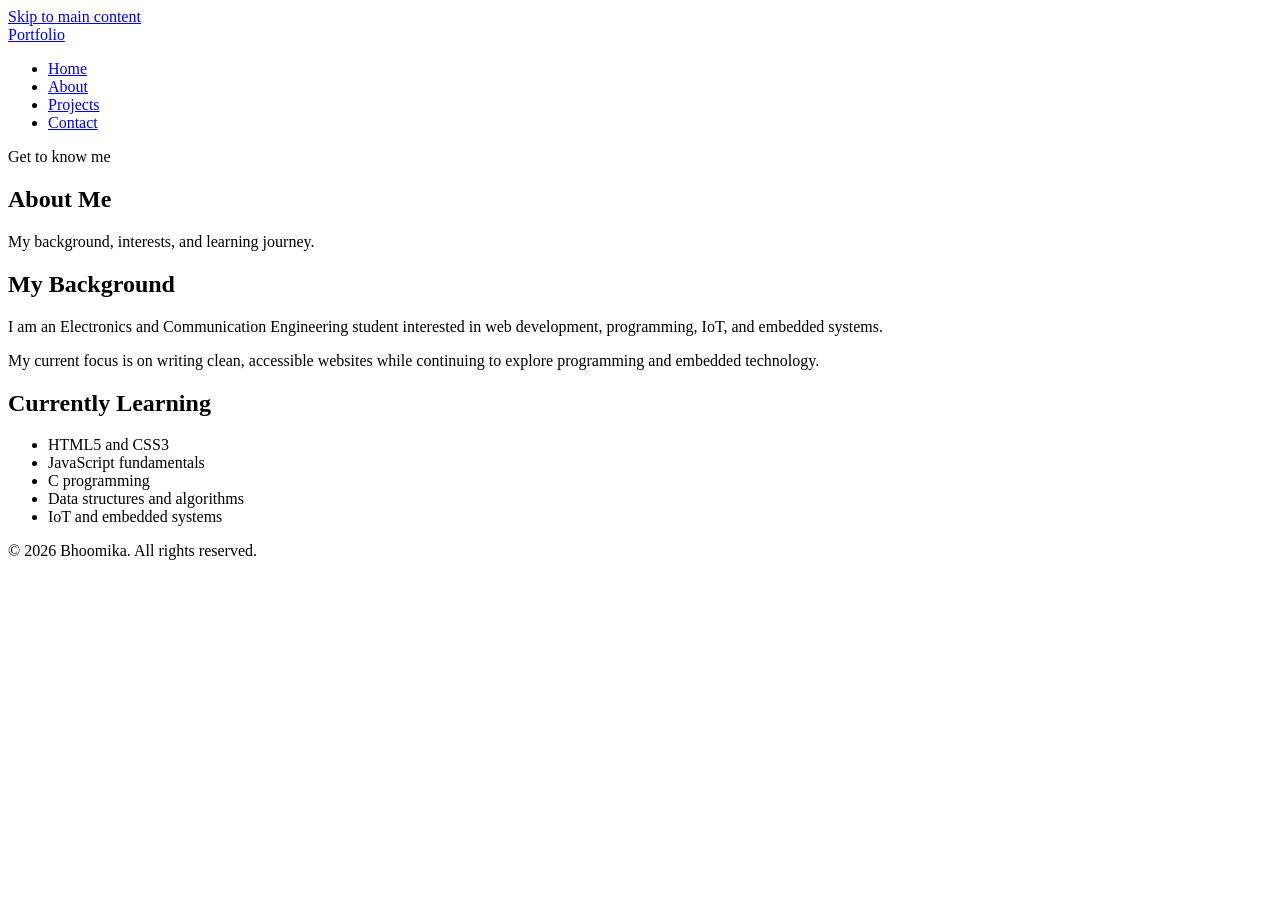
==== about.html @ 3f4f3287 "Add portfolio HTML files" ====
<!DOCTYPE html>
<html lang="en">
<head>
  <meta charset="UTF-8">
  <meta name="viewport" content="width=device-width, initial-scale=1.0">
  <meta name="description" content="Learn more about Bhoomika, education, interests, and technical skills.">
  <meta name="author" content="Bhoomika">
  <meta name="robots" content="index, follow">
  <title>About | Bhoomika</title>
  <link rel="stylesheet" href="css/style.css">
</head>
<body>
  <a class="skip-link" href="#main-content">Skip to main content</a>

  <header class="site-header">
    <div class="container nav-wrap">
      <a class="logo" href="index.html" aria-label="Bhoomika home">Portfolio</a>
      <nav aria-label="Primary navigation">
        <ul class="nav-list">
          <li><a href="index.html">Home</a></li>
          <li><a href="about.html" aria-current="page">About</a></li>
          <li><a href="projects.html">Projects</a></li>
          <li><a href="contact.html">Contact</a></li>
        </ul>
      </nav>
    </div>
  </header>

  <main id="main-content">
    <section class="page-header" aria-labelledby="page-title">
      <div class="container">
        <p class="eyebrow">Get to know me</p>
        <h1 id="page-title">About Me</h1>
        <p class="lead">My background, interests, and learning journey.</p>
      </div>
    </section>

    <section class="section" aria-labelledby="background-title">
      <div class="container two-column">
        <article>
          <h2 id="background-title">My Background</h2>
          <p>I am an Electronics and Communication Engineering student interested in web development, programming, IoT, and embedded systems.</p>
          <p>My current focus is on writing clean, accessible websites while continuing to explore programming and embedded technology.</p>
        </article>

        <aside class="card" aria-labelledby="learning-title">
          <h2 id="learning-title">Currently Learning</h2>
          <ul class="check-list">
            <li>HTML5 and CSS3</li>
            <li>JavaScript fundamentals</li>
            <li>C programming</li>
            <li>Data structures and algorithms</li>
            <li>IoT and embedded systems</li>
          </ul>
        </aside>
      </div>
    </section>
  </main>

  <footer class="site-footer">
    <div class="container">
      <p>&copy; 2026 Bhoomika. All rights reserved.</p>
    </div>
  </footer>
</body>
</html>
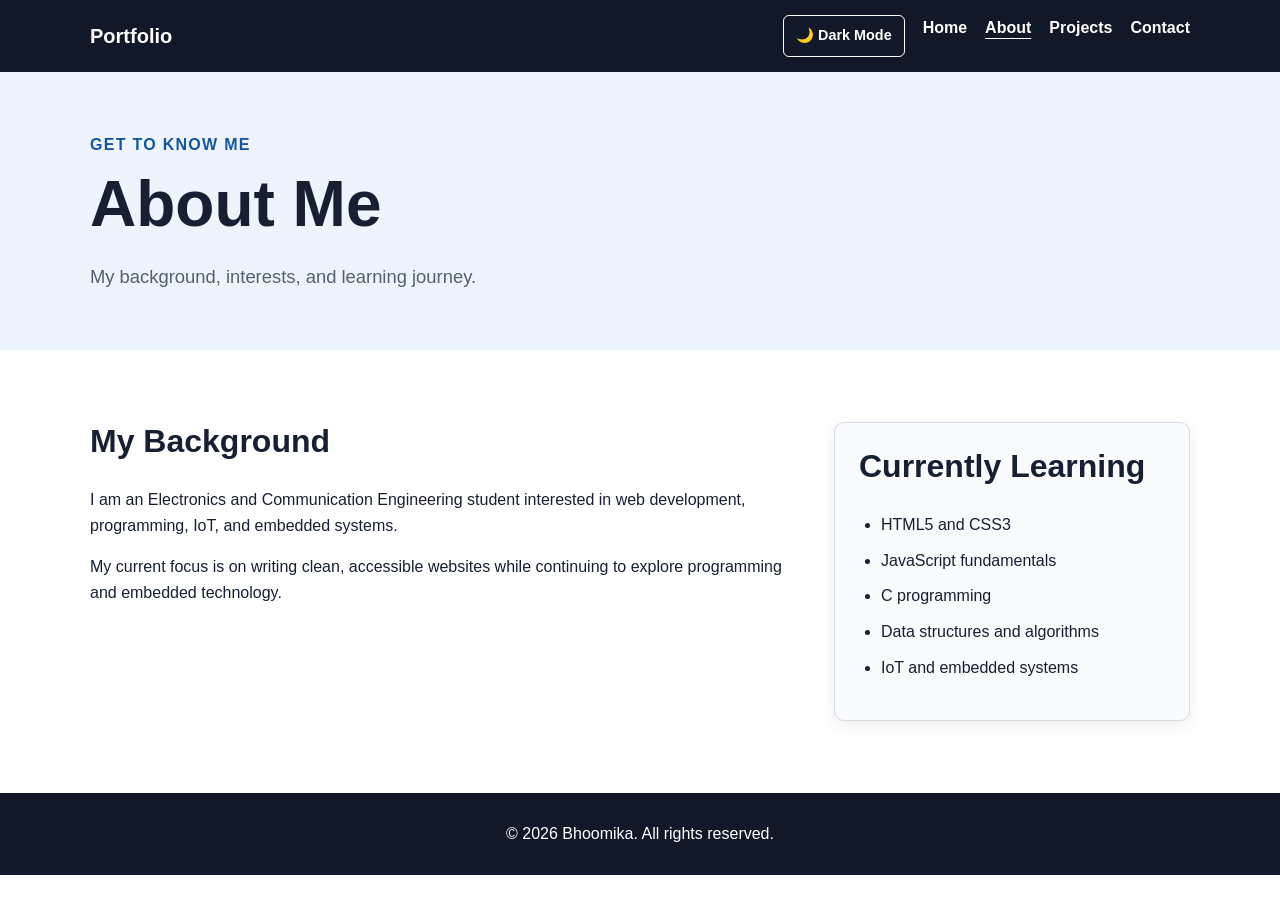
==== commit 9bcc0430: "Update about.html" ====
--- a/about.html
+++ b/about.html
@@ -17,6 +17,13 @@
       <a class="logo" href="index.html" aria-label="Bhoomika home">Portfolio</a>
       <nav aria-label="Primary navigation">
         <ul class="nav-list">
+                  <button
+  class="theme-toggle"
+  type="button"
+  aria-label="Toggle dark mode"
+  aria-pressed="false">
+  🌙 Dark Mode
+</button>
           <li><a href="index.html">Home</a></li>
           <li><a href="about.html" aria-current="page">About</a></li>
           <li><a href="projects.html">Projects</a></li>
@@ -62,5 +69,6 @@
       <p>&copy; 2026 Bhoomika. All rights reserved.</p>
     </div>
   </footer>
+  <script src="js/theme.js"></script>
 </body>
 </html>
--- a/css/style.css
+++ b/css/style.css
@@ -0,0 +1,509 @@
+/* =========================
+   CSS VARIABLES
+   ========================= */
+
+:root {
+  --primary-color: #1456a0;
+  --primary-dark: #0d3f75;
+  --secondary-color: #111827;
+
+  --background-color: #ffffff;
+  --surface-color: #f8fafc;
+  --hero-color: #eef4fb;
+
+  --text-color: #172033;
+  --muted-text: #526071;
+  --border-color: #d6dce5;
+
+  --focus-color: #ffbf47;
+
+  --max-width: 1100px;
+
+  --space-xs: 0.5rem;
+  --space-sm: 1rem;
+  --space-md: 1.5rem;
+  --space-lg: 2rem;
+  --space-xl: 4rem;
+
+  --radius: 10px;
+  --shadow: 0 4px 14px rgba(0, 0, 0, 0.08);
+  --shadow-hover: 0 10px 25px rgba(0, 0, 0, 0.12);
+
+  --transition: 0.2s ease;
+}
+
+/* =========================
+   DARK THEME
+   ========================= */
+
+
+[data-theme="dark"] {
+  --primary-color: #60a5fa;
+  --primary-dark: #93c5fd;
+
+  --secondary-color: #020617;
+
+  --background-color: #0f172a;
+  --surface-color: #1e293b;
+  --hero-color: #172554;
+
+  --text-color: #f8fafc;
+  --muted-text: #cbd5e1;
+  --border-color: #475569;
+
+  --focus-color: #facc15;
+
+  --shadow: 0 4px 14px rgba(0, 0, 0, 0.3);
+  --shadow-hover: 0 10px 25px rgba(0, 0, 0, 0.4);
+}
+
+/* =========================
+   RESET
+   ========================= */
+
+* {
+  box-sizing: border-box;
+}
+
+html {
+  scroll-behavior: smooth;
+}
+
+body {
+  margin: 0;
+  font-family: Arial, Helvetica, sans-serif;
+  line-height: 1.6;
+  color: var(--text-color);
+  background: var(--background-color);
+}
+
+img {
+  max-width: 100%;
+  height: auto;
+}
+
+a {
+  color: var(--primary-color);
+}
+
+/* =========================
+   ACCESSIBILITY
+   ========================= */
+
+a:focus-visible,
+button:focus-visible,
+input:focus-visible,
+textarea:focus-visible {
+  outline: 3px solid var(--focus-color);
+  outline-offset: 3px;
+}
+
+.skip-link {
+  position: absolute;
+  left: -9999px;
+  top: 10px;
+  z-index: 1000;
+  padding: 10px 14px;
+  background: var(--secondary-color);
+  color: #ffffff;
+  text-decoration: none;
+}
+
+.skip-link:focus {
+  left: 10px;
+}
+
+/* =========================
+   LAYOUT
+   ========================= */
+
+.container {
+  width: min(92%, var(--max-width));
+  margin-inline: auto;
+}
+
+/* =========================
+   HEADER / NAVIGATION
+   ========================= */
+
+.site-header {
+  background: var(--secondary-color);
+  color: #ffffff;
+}
+
+.nav-wrap {
+  min-height: 72px;
+
+  display: flex;
+  flex-direction: column;
+  align-items: center;
+  justify-content: center;
+
+  gap: var(--space-sm);
+  padding: var(--space-sm) 0;
+}
+
+.logo {
+  color: #ffffff;
+  font-size: 1.25rem;
+  font-weight: 700;
+  text-decoration: none;
+}
+
+.nav-list {
+  display: flex;
+  flex-wrap: wrap;
+  justify-content: center;
+  gap: 12px 18px;
+
+  list-style: none;
+  margin: 0;
+  padding: 0;
+}
+
+.nav-list a {
+  color: #ffffff;
+  text-decoration: none;
+  font-weight: 600;
+}
+
+.nav-list a:hover,
+.nav-list a[aria-current="page"] {
+  text-decoration: underline;
+  text-underline-offset: 5px;
+}
+.theme-toggle {
+  border: 1px solid #ffffff;
+  border-radius: 6px;
+  padding: 8px 12px;
+
+  background: transparent;
+  color: #ffffff;
+
+  font: inherit;
+  font-size: 0.9rem;
+  font-weight: 700;
+
+  cursor: pointer;
+
+  transition:
+    background-color var(--transition),
+    color var(--transition),
+    transform var(--transition);
+}
+
+.theme-toggle:hover {
+  background: #ffffff;
+  color: var(--secondary-color);
+  transform: translateY(-2px);
+}
+
+/* =========================
+   HERO
+   ========================= */
+
+.hero {
+  padding: 70px 0;
+  background: var(--hero-color);
+}
+
+.hero-content {
+  max-width: 800px;
+}
+
+.eyebrow {
+  margin: 0 0 8px;
+  font-weight: 700;
+  color: var(--primary-color);
+  text-transform: uppercase;
+  letter-spacing: 0.08em;
+}
+
+h1,
+h2,
+h3 {
+  line-height: 1.2;
+}
+
+h1 {
+  font-size: clamp(2.2rem, 6vw, 4rem);
+  margin: 0 0 20px;
+}
+
+h1 span {
+  color: var(--primary-color);
+}
+
+h2 {
+  font-size: clamp(1.7rem, 4vw, 2rem);
+  margin-top: 0;
+}
+
+h3 {
+  font-size: 1.25rem;
+}
+
+.lead {
+  max-width: 720px;
+  font-size: 1.15rem;
+  color: var(--muted-text);
+}
+
+/* =========================
+   BUTTONS
+   ========================= */
+
+.button-group {
+  display: flex;
+  flex-wrap: wrap;
+  gap: 12px;
+  margin-top: 28px;
+}
+
+.button {
+  display: inline-block;
+
+  border: 2px solid var(--primary-color);
+  border-radius: 6px;
+
+  padding: 12px 20px;
+
+  background: var(--primary-color);
+  color: #ffffff;
+
+  font: inherit;
+  font-weight: 700;
+  text-decoration: none;
+
+  cursor: pointer;
+
+  transition:
+    background-color var(--transition),
+    border-color var(--transition),
+    transform var(--transition);
+}
+
+.button:hover {
+  background: var(--primary-dark);
+  border-color: var(--primary-dark);
+  transform: translateY(-2px);
+}
+
+.button-secondary {
+  background: transparent;
+  color: var(--primary-color);
+}
+
+/* =========================
+   SECTIONS
+   ========================= */
+
+.section {
+  padding: 52px 0;
+}
+
+.page-header {
+  padding: 60px 0 40px;
+  background: var(--hero-color);
+}
+
+/* =========================
+   CSS GRID
+   ========================= */
+
+.card-grid {
+  display: grid;
+  grid-template-columns: 1fr;
+  gap: var(--space-md);
+}
+
+.two-column {
+  display: grid;
+  grid-template-columns: 1fr;
+  gap: var(--space-lg);
+}
+
+/* =========================
+   CARDS
+   ========================= */
+
+.card {
+  padding: var(--space-md);
+
+  border: 1px solid var(--border-color);
+  border-radius: var(--radius);
+
+  background: var(--surface-color);
+
+  box-shadow: var(--shadow);
+
+  transition:
+    transform var(--transition),
+    box-shadow var(--transition);
+}
+
+.card:hover {
+  transform: translateY(-4px);
+  box-shadow: var(--shadow-hover);
+}
+
+/* =========================
+   TAGS / LISTS
+   ========================= */
+
+.check-list {
+  padding-left: 22px;
+}
+
+.check-list li {
+  margin-bottom: 10px;
+}
+
+.tag {
+  display: inline-block;
+
+  margin-bottom: 8px;
+  padding: 4px 9px;
+
+  border-radius: 4px;
+
+  background: var(--hero-color);
+  color: var(--primary-color);
+
+  font-size: 0.85rem;
+  font-weight: 700;
+}
+
+/* =========================
+   FORM
+   ========================= */
+
+.form-container {
+  max-width: 760px;
+}
+
+form {
+  padding: var(--space-md);
+
+  border: 1px solid var(--border-color);
+  border-radius: var(--radius);
+
+  background: var(--surface-color);
+
+  box-shadow: var(--shadow);
+}
+
+.form-group {
+  margin-bottom: 20px;
+}
+
+label {
+  display: block;
+  margin-bottom: 7px;
+  font-weight: 700;
+}
+
+input,
+textarea {
+  width: 100%;
+
+  padding: 12px;
+
+  border: 2px solid #9aa5b1;
+  border-radius: 6px;
+
+  font: inherit;
+
+  color: var(--text-color);
+  background: var(--background-color);
+}
+
+textarea {
+  resize: vertical;
+}
+
+/* =========================
+   FOOTER
+   ========================= */
+
+.site-footer {
+  padding: 28px 0;
+
+  background: var(--secondary-color);
+  color: #ffffff;
+
+  text-align: center;
+}
+
+.site-footer p {
+  margin: 0;
+}
+
+/* =========================
+   TABLET
+   ========================= */
+
+@media (min-width: 768px) {
+
+  .nav-wrap {
+    flex-direction: row;
+    justify-content: space-between;
+    padding: 0;
+  }
+
+  .hero {
+    padding: 90px 0;
+  }
+
+  .section {
+    padding: 65px 0;
+  }
+
+  .card-grid {
+    grid-template-columns: repeat(2, 1fr);
+  }
+
+  .two-column {
+    grid-template-columns: 2fr 1fr;
+  }
+
+  form {
+    padding: var(--space-lg);
+  }
+}
+
+/* =========================
+   DESKTOP
+   ========================= */
+
+@media (min-width: 1024px) {
+
+  .card-grid {
+    grid-template-columns: repeat(3, 1fr);
+  }
+
+  .hero {
+    padding: 100px 0;
+  }
+
+  .section {
+    padding: 72px 0;
+  }
+}
+
+/* =========================
+   REDUCED MOTION
+   ========================= */
+
+@media (prefers-reduced-motion: reduce) {
+
+  html {
+    scroll-behavior: auto;
+  }
+
+  *,
+  *::before,
+  *::after {
+    transition: none !important;
+  }
+}
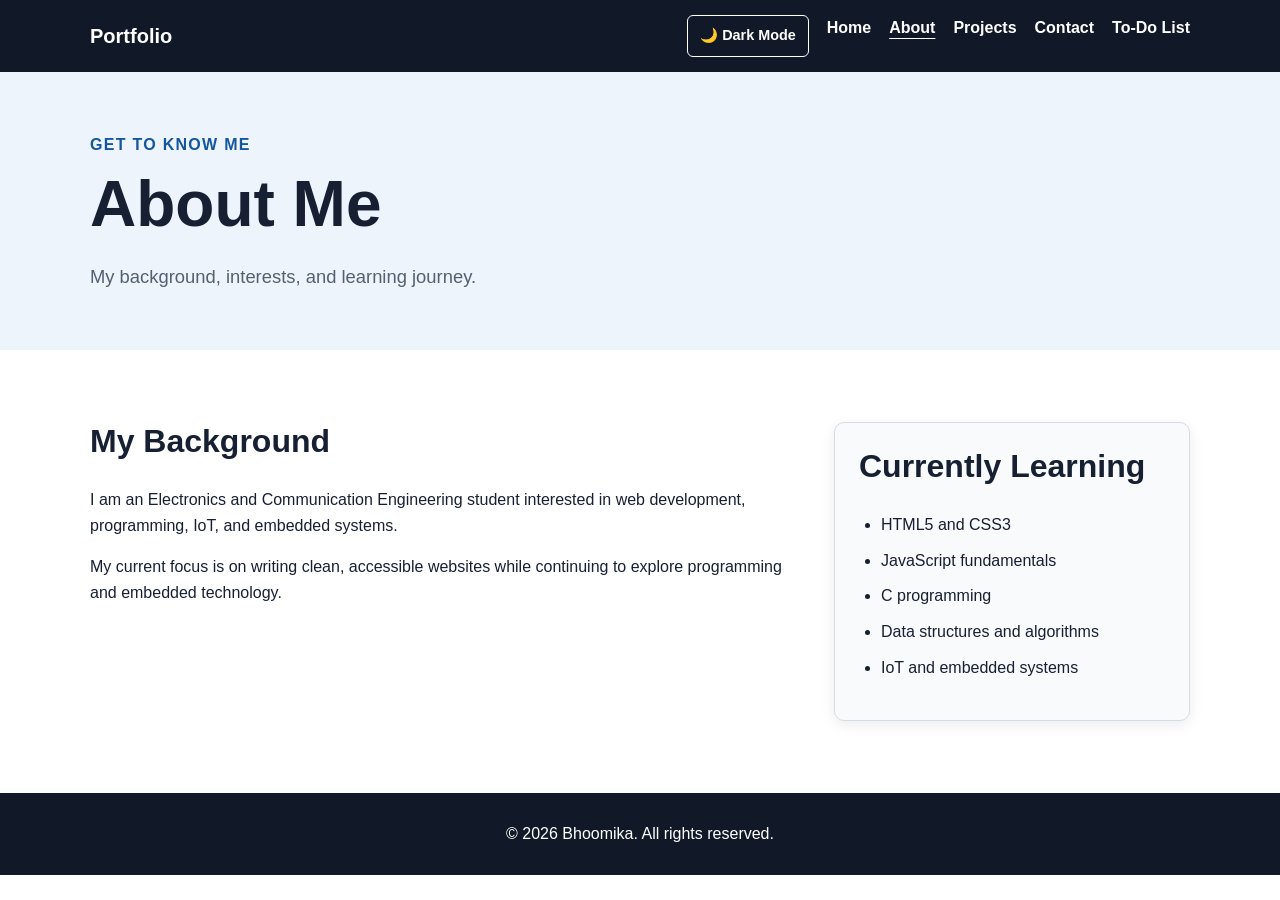
==== commit 9ae9669e: "Add To-Do List navigation link" ====
--- a/about.html
+++ b/about.html
@@ -28,6 +28,7 @@
           <li><a href="about.html" aria-current="page">About</a></li>
           <li><a href="projects.html">Projects</a></li>
           <li><a href="contact.html">Contact</a></li>
+          <li><a href="todo.html">To-Do List</a></li>
         </ul>
       </nav>
     </div>
